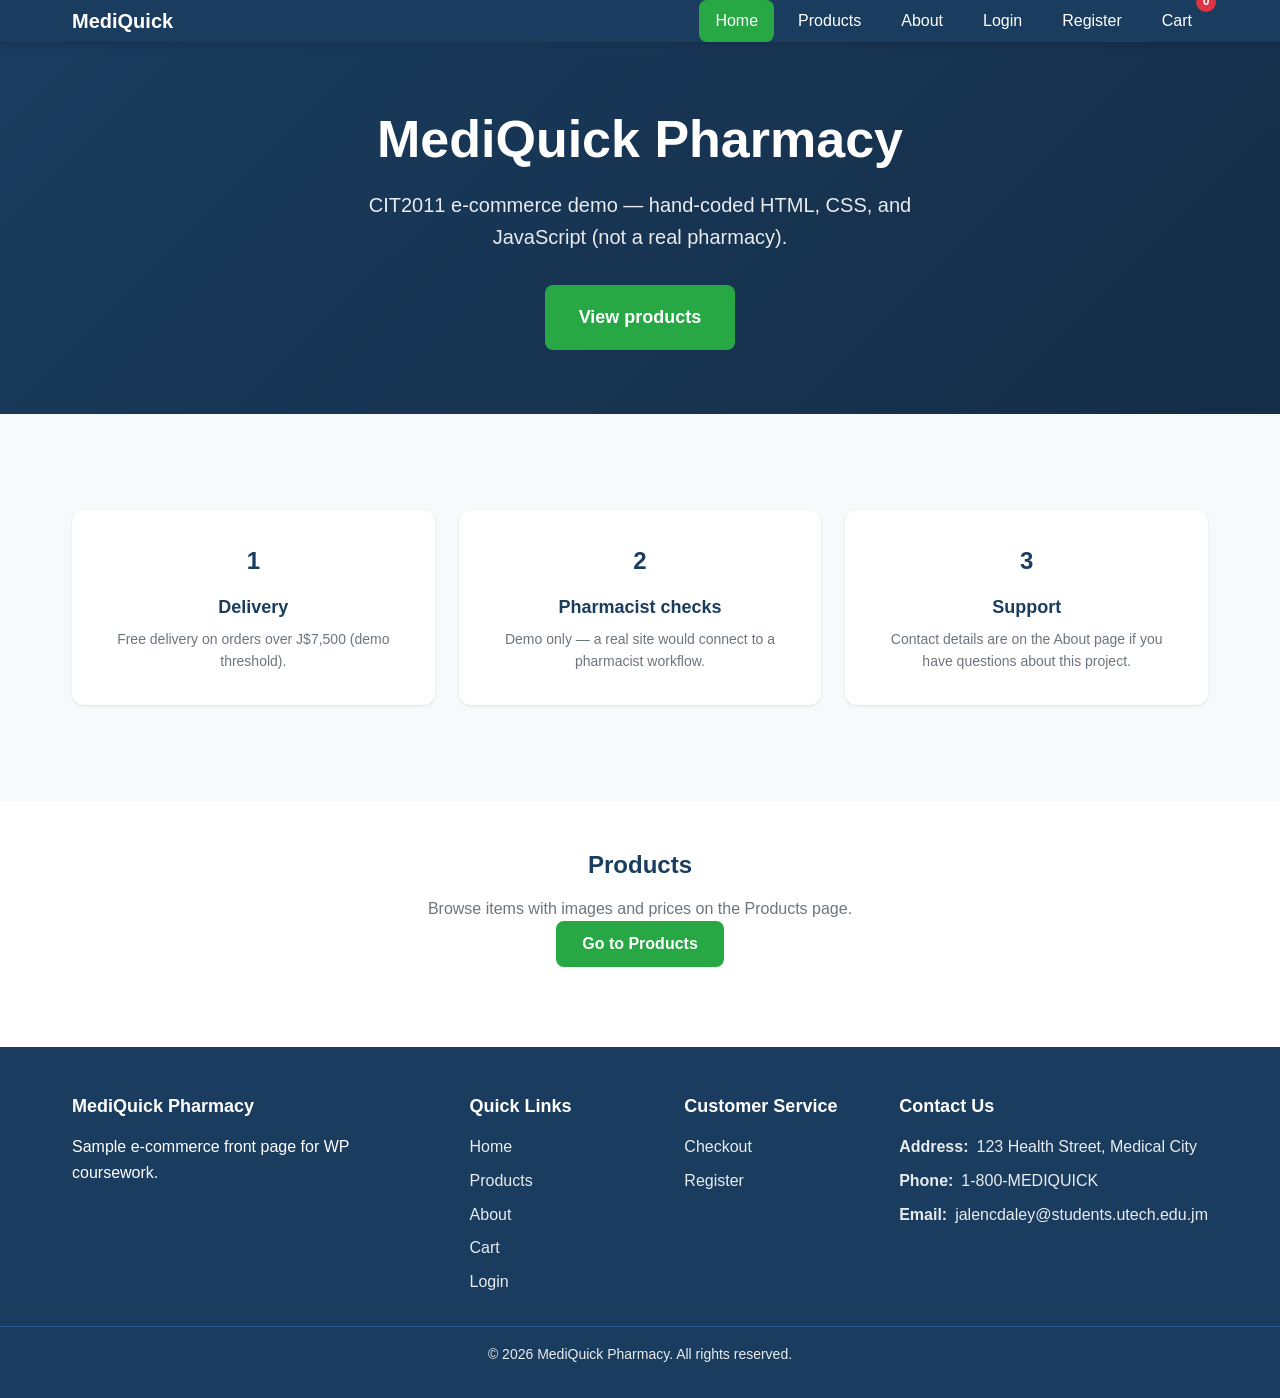
==== Codes/index.html @ d8a94339 "Intial Commit" ====
<!DOCTYPE html>
<html lang="en">
<head>
  <meta charset="UTF-8">
  <meta name="viewport" content="width=device-width, initial-scale=1.0">
  <meta name="description" content="MediQuick Pharmacy — CIT2011 IA#2 (HTML, CSS, JavaScript).">
  <meta name="theme-color" content="#1a3c5e">
  <title>MediQuick Pharmacy</title>
  <link rel="stylesheet" href="../style.css">
  <script src="../js/main.js" defer></script>
</head>
<body>
  <header class="header">
    <div class="container header__container">
      <a href="index.html" class="header__logo" aria-label="MediQuick Pharmacy Home">
        <span>MediQuick</span>
      </a>
      
      <nav class="nav" aria-label="Main navigation">
        <a href="index.html" class="nav__link nav__link--active">Home</a>
        <a href="products.html" class="nav__link">Products</a>
        <a href="about.html" class="nav__link">About</a>
        <a href="login.html" class="nav__link">Login</a>
        <a href="register.html" class="nav__link">Register</a>
        <a href="cart.html" class="nav__link nav__cart" aria-label="Shopping cart">
          Cart
          <span class="nav__cart-badge" id="cart-count">0</span>
        </a>
      </nav>
    </div>
  </header>

  <main>
    <section class="hero" aria-labelledby="hero-title">
      <div class="container">
        <h1 id="hero-title" class="hero__title">MediQuick Pharmacy</h1>
        <p class="hero__subtitle">
          CIT2011 e-commerce demo — hand-coded HTML, CSS, and JavaScript (not a real pharmacy).
        </p>
        <a href="products.html" class="btn btn--primary btn--lg">View products</a>
      </div>
    </section>

    <section class="section" aria-labelledby="features-title">
      <div class="container">
        <h2 id="features-title" class="sr-only">Features</h2>
        
        <div class="features">
          <article class="feature">
            <div class="feature__icon" aria-hidden="true">1</div>
            <h3 class="feature__title">Delivery</h3>
            <p class="feature__text">
              Free delivery on orders over J$7,500 (demo threshold).
            </p>
          </article>
          
          <article class="feature">
            <div class="feature__icon" aria-hidden="true">2</div>
            <h3 class="feature__title">Pharmacist checks</h3>
            <p class="feature__text">
              Demo only — a real site would connect to a pharmacist workflow.
            </p>
          </article>
          
          <article class="feature">
            <div class="feature__icon" aria-hidden="true">3</div>
            <h3 class="feature__title">Support</h3>
            <p class="feature__text">
              Contact details are on the About page if you have questions about this project.
            </p>
          </article>
        </div>
      </div>
    </section>

    <section class="section section--alt" aria-labelledby="products-cta">
      <div class="container">
        <header class="section__header">
          <h2 id="products-cta" class="section__title">Products</h2>
          <p class="section__subtitle">Browse items with images and prices on the Products page.</p>
          <p><a href="products.html" class="btn btn--primary">Go to Products</a></p>
        </header>
      </div>
    </section>
  </main>

  <footer class="footer">
    <div class="container footer__container">
      <div class="footer__section">
        <h4>MediQuick Pharmacy</h4>
        <p>Sample e-commerce front page for WP coursework.</p>
      </div>
      
      <div class="footer__section">
        <h4>Quick Links</h4>
        <nav class="footer__links" aria-label="Footer navigation">
          <a href="index.html" class="footer__link">Home</a>
          <a href="products.html" class="footer__link">Products</a>
          <a href="about.html" class="footer__link">About</a>
          <a href="cart.html" class="footer__link">Cart</a>
          <a href="login.html" class="footer__link">Login</a>
        </nav>
      </div>
      
      <div class="footer__section">
        <h4>Customer Service</h4>
        <nav class="footer__links">
          <a href="checkout.html" class="footer__link">Checkout</a>
          <a href="register.html" class="footer__link">Register</a>
        </nav>
      </div>
      
      <div class="footer__section footer__contact">
        <h4>Contact Us</h4>
        <p><strong>Address:</strong> 123 Health Street, Medical City</p>
        <p><strong>Phone:</strong> 1-800-MEDIQUICK</p>
        <p><strong>Email:</strong> <a href="mailto:jalencdaley@students.utech.edu.jm" class="footer__link">jalencdaley@students.utech.edu.jm</a>
        </p>
      </div>
    </div>
    
    <div class="footer__bottom">
      <div class="container">
        <p>&copy; 2026 MediQuick Pharmacy. All rights reserved.</p>
      </div>
    </div>
  </footer>
</body>
</html>
---- style.css ----
/*
  CIT2011 Web Programming — Individual Assignment #2 (Sem 2 AY 25-26)
  External stylesheet (Basic Guidelines §1 — CSS Knowledge & Application)
  Selectors, layout (flex/grid), variables, theme, responsiveness, comments per rubric.
*/
:root {
  
  --color-primary: #1a3c5e;        
  --color-primary-dark: #142d47;   
  --color-primary-light: #2a5a8a; 
  
  
  --color-success: #28a745;        
  --color-success-dark: #1e7e34;   
  --color-success-light: #48c764; 
  
  
  --color-white: #ffffff;
  --color-off-white: #f8f9fa;
  --color-light-gray: #e9ecef;
  --color-medium-gray: #6c757d;
  --color-dark-gray: #343a40;
  --color-black: #212529;
  
  
  --color-error: #dc3545;
  --color-warning: #ffc107;
  --color-info: #17a2b8;
  
  
  --font-primary: 'Segoe UI', Tahoma, Geneva, Verdana, sans-serif;
  --font-heading: 'Segoe UI', Tahoma, Geneva, Verdana, sans-serif;
  
  
  --text-xs: 0.75rem;
  --text-sm: 0.875rem;
  --text-base: 1rem;
  --text-lg: 1.125rem;
  --text-xl: 1.25rem;
  --text-2xl: 1.5rem;
  --text-3xl: 2rem;
  --text-4xl: 2.5rem;
  
  
  --space-xs: 0.25rem;
  --space-sm: 0.5rem;
  --space-md: 1rem;
  --space-lg: 1.5rem;
  --space-xl: 2rem;
  --space-2xl: 3rem;
  --space-3xl: 4rem;
  
  
  --radius-sm: 4px;
  --radius-md: 8px;
  --radius-lg: 12px;
  --radius-full: 50%;
  
  
  --shadow-sm: 0 1px 3px rgba(0, 0, 0, 0.1);
  --shadow-md: 0 4px 6px rgba(0, 0, 0, 0.1);
  --shadow-lg: 0 10px 25px rgba(0, 0, 0, 0.15);
  --shadow-xl: 0 20px 40px rgba(0, 0, 0, 0.2);
  
  
  --transition-fast: 150ms ease;
  --transition-base: 250ms ease;
  --transition-slow: 350ms ease;
  
  
  --z-dropdown: 100;
  --z-sticky: 200;
  --z-modal: 300;
}

*,
*::before,
*::after {
  box-sizing: border-box;
  margin: 0;
  padding: 0;
}

html {
  font-size: 16px;
  scroll-behavior: smooth;
}

body {
  font-family: var(--font-primary);
  font-size: var(--text-base);
  line-height: 1.6;
  color: var(--color-black);
  background-color: var(--color-off-white);
  min-height: 100vh;
  display: flex;
  flex-direction: column;
}

main {
  flex: 1;
}

img {
  max-width: 100%;
  height: auto;
  display: block;
}

a {
  color: var(--color-primary);
  text-decoration: none;
  transition: color var(--transition-fast);
}

a:hover,
a:focus {
  color: var(--color-primary-light);
  text-decoration: underline;
}

ul,
ol {
  list-style: none;
}

h1, h2, h3, h4, h5, h6 {
  font-family: var(--font-heading);
  font-weight: 600;
  line-height: 1.3;
  color: var(--color-primary);
  margin-bottom: var(--space-md);
}

h1 { font-size: var(--text-4xl); }
h2 { font-size: var(--text-3xl); }
h3 { font-size: var(--text-2xl); }
h4 { font-size: var(--text-xl); }
h5 { font-size: var(--text-lg); }
h6 { font-size: var(--text-base); }

p {
  margin-bottom: var(--space-md);
}

.text-center { text-align: center; }
.text-muted { color: var(--color-medium-gray); }

.container {
  width: 100%;
  max-width: 1200px;
  margin: 0 auto;
  padding: 0 var(--space-md);
}

.section {
  padding: var(--space-2xl) 0;
}

.section--alt {
  background-color: var(--color-white);
}

.header {
  background-color: var(--color-primary);
  position: sticky;
  top: 0;
  z-index: var(--z-sticky);
  box-shadow: var(--shadow-md);
}

.header__container {
  display: flex;
  align-items: center;
  justify-content: space-between;
  padding: var(--space-md);
  flex-wrap: wrap;
  gap: var(--space-md);
}

.header__logo {
  display: flex;
  align-items: center;
  gap: var(--space-sm);
  color: var(--color-white);
  font-size: var(--text-xl);
  font-weight: 700;
  text-decoration: none;
  transition: opacity var(--transition-fast);
}

.header__logo:hover {
  opacity: 0.9;
  color: var(--color-white);
  text-decoration: none;
}

.header__logo-icon {
  font-size: var(--text-2xl);
}

.nav {
  display: flex;
  align-items: center;
  gap: var(--space-xs);
  flex-wrap: wrap;
}

.nav__link {
  color: var(--color-white);
  padding: var(--space-sm) var(--space-md);
  border-radius: var(--radius-md);
  font-weight: 500;
  transition: background-color var(--transition-fast);
  text-decoration: none;
}

.nav__link:hover,
.nav__link:focus {
  background-color: var(--color-primary-light);
  color: var(--color-white);
  text-decoration: none;
}

.nav__link--active {
  background-color: var(--color-success);
  color: var(--color-white);
}

.nav__link--active:hover {
  background-color: var(--color-success-dark);
}

.nav__cart {
  position: relative;
  display: flex;
  align-items: center;
  gap: var(--space-xs);
}

.nav__cart-badge {
  position: absolute;
  top: -8px;
  right: -8px;
  background-color: var(--color-error);
  color: var(--color-white);
  font-size: var(--text-xs);
  font-weight: 700;
  min-width: 20px;
  height: 20px;
  border-radius: var(--radius-full);
  display: flex;
  align-items: center;
  justify-content: center;
  padding: 0 var(--space-xs);
}

.footer {
  background-color: var(--color-primary);
  color: var(--color-white);
  padding: var(--space-2xl) 0 var(--space-md);
  margin-top: auto;
}

.footer__container {
  display: grid;
  grid-template-columns: 1fr;
  gap: var(--space-xl);
}

.footer__section h4 {
  color: var(--color-white);
  margin-bottom: var(--space-md);
  font-size: var(--text-lg);
}

.footer__links {
  display: flex;
  flex-direction: column;
  gap: var(--space-sm);
}

.footer__link {
  color: var(--color-light-gray);
  transition: color var(--transition-fast);
}

.footer__link:hover {
  color: var(--color-success-light);
}

.footer__contact p {
  display: flex;
  align-items: center;
  gap: var(--space-sm);
  margin-bottom: var(--space-sm);
  color: var(--color-light-gray);
}

.footer__bottom {
  border-top: 1px solid var(--color-primary-light);
  margin-top: var(--space-xl);
  padding-top: var(--space-md);
  text-align: center;
  color: var(--color-light-gray);
  font-size: var(--text-sm);
}

.btn {
  display: inline-flex;
  align-items: center;
  justify-content: center;
  gap: var(--space-sm);
  padding: var(--space-sm) var(--space-lg);
  font-size: var(--text-base);
  font-weight: 600;
  border: 2px solid transparent;
  border-radius: var(--radius-md);
  cursor: pointer;
  transition: all var(--transition-base);
  text-decoration: none;
  text-align: center;
}

.btn:hover {
  box-shadow: var(--shadow-md);
  text-decoration: none;
}

.btn:active {
  opacity: 0.95;
}

.btn--primary {
  background-color: var(--color-success);
  color: var(--color-white);
  border-color: var(--color-success);
}

.btn--primary:hover {
  background-color: var(--color-success-dark);
  border-color: var(--color-success-dark);
  color: var(--color-white);
}

.btn--secondary {
  background-color: var(--color-primary);
  color: var(--color-white);
  border-color: var(--color-primary);
}

.btn--secondary:hover {
  background-color: var(--color-primary-dark);
  border-color: var(--color-primary-dark);
  color: var(--color-white);
}

.btn--outline {
  background-color: transparent;
  color: var(--color-primary);
  border-color: var(--color-primary);
}

.btn--outline:hover {
  background-color: var(--color-primary);
  color: var(--color-white);
}

.btn--danger {
  background-color: var(--color-error);
  color: var(--color-white);
  border-color: var(--color-error);
}

.btn--danger:hover {
  background-color: #c82333;
  border-color: #c82333;
  color: var(--color-white);
}

.btn--lg {
  padding: var(--space-md) var(--space-xl);
  font-size: var(--text-lg);
}

.btn--sm {
  padding: var(--space-xs) var(--space-md);
  font-size: var(--text-sm);
}

.btn--block {
  width: 100%;
}

.form {
  background-color: var(--color-white);
  padding: var(--space-xl);
  border-radius: var(--radius-lg);
  box-shadow: var(--shadow-md);
}

.form__group {
  margin-bottom: var(--space-lg);
}

.form__label {
  display: block;
  margin-bottom: var(--space-sm);
  font-weight: 600;
  color: var(--color-dark-gray);
}

.form__label--required::after {
  content: " *";
  color: var(--color-error);
}

.form__input,
.form__select,
.form__textarea {
  width: 100%;
  padding: var(--space-sm) var(--space-md);
  font-size: var(--text-base);
  font-family: var(--font-primary);
  border: 2px solid var(--color-light-gray);
  border-radius: var(--radius-md);
  background-color: var(--color-white);
  transition: border-color var(--transition-fast), box-shadow var(--transition-fast);
}

.form__input:focus,
.form__select:focus,
.form__textarea:focus {
  outline: none;
  border-color: var(--color-primary);
  box-shadow: 0 0 0 3px rgba(26, 60, 94, 0.15);
}

.form__input::placeholder {
  color: var(--color-medium-gray);
}

.form__textarea {
  min-height: 120px;
  resize: vertical;
}

.form__checkbox-group,
.form__radio-group {
  display: flex;
  align-items: flex-start;
  gap: var(--space-sm);
  margin-bottom: var(--space-md);
}

.form__checkbox,
.form__radio {
  width: 18px;
  height: 18px;
  margin-top: 2px;
  accent-color: var(--color-primary);
}

.form__fieldset {
  border: 2px solid var(--color-light-gray);
  border-radius: var(--radius-md);
  padding: var(--space-lg);
  margin-bottom: var(--space-lg);
}

.form__legend {
  font-weight: 600;
  color: var(--color-primary);
  padding: 0 var(--space-sm);
  font-size: var(--text-lg);
}

.form__actions {
  display: flex;
  flex-wrap: wrap;
  gap: var(--space-md);
  margin-top: var(--space-lg);
}

.form__group--spaced {
  margin-top: var(--space-md);
}

.form__link {
  text-align: center;
  margin-top: var(--space-md);
}

.card {
  background-color: var(--color-white);
  border-radius: var(--radius-lg);
  box-shadow: var(--shadow-sm);
  overflow: hidden;
  transition: box-shadow var(--transition-base);
}

.card:hover {
  box-shadow: var(--shadow-lg);
}

.card__image {
  width: 100%;
  height: 200px;
  background-color: var(--color-light-gray);
  display: flex;
  align-items: center;
  justify-content: center;
  color: var(--color-medium-gray);
  font-size: var(--text-sm);
  overflow: hidden;
}

.card__image img {
  width: 100%;
  height: 100%;
  object-fit: cover;
  display: block;
}

.about-card__contact-block {
  margin-top: var(--space-lg);
}

.about-card__cta {
  margin-top: var(--space-xl);
}

.form-msg {
  color: var(--color-error);
  font-size: var(--text-sm);
  margin-bottom: var(--space-md);
}

.form-msg[hidden] {
  display: none;
}

.card__body {
  padding: var(--space-lg);
}

.card__title {
  font-size: var(--text-lg);
  margin-bottom: var(--space-sm);
  color: var(--color-primary);
}

.card__price {
  font-size: var(--text-xl);
  font-weight: 700;
  color: var(--color-success);
  margin-bottom: var(--space-md);
}

.card__description {
  color: var(--color-medium-gray);
  font-size: var(--text-sm);
  margin-bottom: var(--space-md);
}

.hero {
  background: linear-gradient(135deg, var(--color-primary) 0%, var(--color-primary-dark) 100%);
  color: var(--color-white);
  padding: var(--space-3xl) 0;
  text-align: center;
}

.hero__title {
  font-size: var(--text-3xl);
  color: var(--color-white);
  margin-bottom: var(--space-md);
}

.hero__subtitle {
  font-size: var(--text-lg);
  color: var(--color-light-gray);
  margin-bottom: var(--space-xl);
  max-width: 600px;
  margin-left: auto;
  margin-right: auto;
}

.features {
  display: grid;
  grid-template-columns: 1fr;
  gap: var(--space-lg);
  padding: var(--space-2xl) 0;
}

.feature {
  text-align: center;
  padding: var(--space-xl);
  background-color: var(--color-white);
  border-radius: var(--radius-lg);
  box-shadow: var(--shadow-sm);
  transition: box-shadow var(--transition-base);
}

.feature:hover {
  box-shadow: var(--shadow-md);
}

.feature__icon {
  font-size: var(--text-2xl);
  font-weight: 700;
  margin-bottom: var(--space-md);
  color: var(--color-primary);
}

.feature__title {
  font-size: var(--text-lg);
  margin-bottom: var(--space-sm);
}

.feature__text {
  color: var(--color-medium-gray);
  font-size: var(--text-sm);
  margin-bottom: 0;
}

.products-grid {
  display: grid;
  grid-template-columns: 1fr;
  gap: var(--space-lg);
}

.section__header {
  text-align: center;
  margin-bottom: var(--space-xl);
}

.section__title {
  font-size: var(--text-2xl);
}

.section__subtitle {
  color: var(--color-medium-gray);
  max-width: 600px;
  margin: 0 auto;
}

.auth-page {
  display: flex;
  align-items: center;
  justify-content: center;
  min-height: calc(100vh - 200px);
  padding: var(--space-xl);
}

.auth-card--wide {
  max-width: 550px;
}

.checkout-form--plain {
  box-shadow: none;
  padding: 0;
}

.cart-summary--minimal {
  margin-top: var(--space-lg);
  box-shadow: none;
  padding: var(--space-md) 0;
}

.auth-card {
  width: 100%;
  max-width: 450px;
}

.auth-card__header {
  text-align: center;
  margin-bottom: var(--space-xl);
}

.auth-card__title {
  margin-bottom: var(--space-sm);
}

.auth-card__subtitle {
  color: var(--color-medium-gray);
}

.cart-section {
  padding: var(--space-2xl) 0;
}

.cart-table {
  width: 100%;
  background-color: var(--color-white);
  border-radius: var(--radius-lg);
  box-shadow: var(--shadow-sm);
  overflow: hidden;
  margin-bottom: var(--space-xl);
}

.cart-table__wrapper {
  overflow-x: auto;
}

.cart-table table {
  width: 100%;
  border-collapse: collapse;
  min-width: 700px;
}

.cart-table th,
.cart-table td {
  padding: var(--space-md);
  text-align: left;
  border-bottom: 1px solid var(--color-light-gray);
}

.cart-table th {
  background-color: var(--color-primary);
  color: var(--color-white);
  font-weight: 600;
}

.cart-table tr:hover {
  background-color: var(--color-off-white);
}

.cart-table__qty-input {
  width: 70px;
  padding: var(--space-xs) var(--space-sm);
  border: 2px solid var(--color-light-gray);
  border-radius: var(--radius-sm);
  text-align: center;
}

.cart-summary {
  background-color: var(--color-white);
  padding: var(--space-xl);
  border-radius: var(--radius-lg);
  box-shadow: var(--shadow-sm);
}

.cart-summary__title {
  margin-bottom: var(--space-lg);
  padding-bottom: var(--space-md);
  border-bottom: 2px solid var(--color-light-gray);
}

.cart-summary__row {
  display: flex;
  justify-content: space-between;
  padding: var(--space-sm) 0;
}

.cart-summary__row--total {
  font-size: var(--text-xl);
  font-weight: 700;
  color: var(--color-primary);
  border-top: 2px solid var(--color-primary);
  padding-top: var(--space-md);
  margin-top: var(--space-md);
}

.cart-actions {
  display: flex;
  flex-wrap: wrap;
  gap: var(--space-md);
  margin-top: var(--space-xl);
}

.checkout-section {
  padding: var(--space-2xl) 0;
}

.checkout-grid {
  display: grid;
  grid-template-columns: 1fr;
  gap: var(--space-xl);
}

.checkout-panel {
  background-color: var(--color-white);
  padding: var(--space-xl);
  border-radius: var(--radius-lg);
  box-shadow: var(--shadow-sm);
}

.checkout-panel__title {
  margin-bottom: var(--space-lg);
  padding-bottom: var(--space-md);
  border-bottom: 2px solid var(--color-light-gray);
}

.order-item {
  display: flex;
  justify-content: space-between;
  padding: var(--space-sm) 0;
  border-bottom: 1px solid var(--color-light-gray);
}

.order-item:last-of-type {
  border-bottom: none;
}

.invoice-section {
  padding: var(--space-2xl) 0;
}

.invoice {
  background-color: var(--color-white);
  padding: var(--space-xl);
  border-radius: var(--radius-lg);
  box-shadow: var(--shadow-md);
  max-width: 800px;
  margin: 0 auto;
}

.invoice__header {
  display: flex;
  flex-direction: column;
  gap: var(--space-lg);
  padding-bottom: var(--space-lg);
  border-bottom: 2px solid var(--color-primary);
  margin-bottom: var(--space-lg);
}

.invoice__logo {
  font-size: var(--text-2xl);
  font-weight: 700;
  color: var(--color-primary);
}

.invoice__meta {
  color: var(--color-medium-gray);
}

.invoice__meta p {
  margin-bottom: var(--space-xs);
}

.invoice__customer {
  margin-bottom: var(--space-xl);
}

.invoice__table {
  width: 100%;
  border-collapse: collapse;
  margin-bottom: var(--space-xl);
}

.invoice__table th,
.invoice__table td {
  padding: var(--space-md);
  text-align: left;
  border-bottom: 1px solid var(--color-light-gray);
}

.invoice__table th {
  background-color: var(--color-off-white);
  font-weight: 600;
  color: var(--color-primary);
}

.invoice__totals {
  display: flex;
  flex-direction: column;
  align-items: flex-end;
  margin-bottom: var(--space-xl);
}

.invoice__totals-row {
  display: flex;
  justify-content: space-between;
  width: 100%;
  max-width: 300px;
  padding: var(--space-sm) 0;
}

.invoice__totals-row--grand {
  font-size: var(--text-xl);
  font-weight: 700;
  color: var(--color-primary);
  border-top: 2px solid var(--color-primary);
  padding-top: var(--space-md);
}

.invoice__footer {
  text-align: center;
  padding-top: var(--space-lg);
  border-top: 1px solid var(--color-light-gray);
  color: var(--color-medium-gray);
  font-size: var(--text-sm);
}

.invoice__actions {
  margin-top: var(--space-xl);
  text-align: center;
}

@media print {
  .header,
  .footer,
  .invoice__actions {
    display: none;
  }
  
  .invoice {
    box-shadow: none;
    padding: 0;
  }
  
  body {
    background-color: var(--color-white);
  }
}

.about-section {
  padding: var(--space-2xl) 0;
}

.about-grid {
  display: grid;
  grid-template-columns: 1fr;
  gap: var(--space-xl);
}

.about-card {
  background-color: var(--color-white);
  padding: var(--space-xl);
  border-radius: var(--radius-lg);
  box-shadow: var(--shadow-sm);
}

.about-card__title {
  display: flex;
  align-items: center;
  gap: var(--space-sm);
  margin-bottom: var(--space-lg);
}

.about-card__icon {
  font-size: var(--text-2xl);
}

.mission-vision {
  display: grid;
  grid-template-columns: 1fr;
  gap: var(--space-lg);
  margin-top: var(--space-lg);
}

.mission-vision__item {
  padding: var(--space-lg);
  background-color: var(--color-off-white);
  border-radius: var(--radius-md);
  border-left: 4px solid var(--color-success);
}

.mission-vision__item h4 {
  color: var(--color-success);
  margin-bottom: var(--space-sm);
}

.student-details {
  display: grid;
  grid-template-columns: 1fr;
  gap: var(--space-sm);
}

.student-details__row {
  display: flex;
  flex-direction: column;
  padding: var(--space-sm) 0;
  border-bottom: 1px solid var(--color-light-gray);
}

.student-details__label {
  font-weight: 600;
  color: var(--color-primary);
  margin-bottom: var(--space-xs);
}

@media (min-width: 768px) {
  
  h1 { font-size: calc(var(--text-4xl) * 1.2); }
  
  
  .hero {
    padding: var(--space-3xl) 0;
  }
  
  .hero__title {
    font-size: var(--text-4xl);
  }
  
  
  .features {
    grid-template-columns: repeat(3, 1fr);
  }
  
  
  .products-grid {
    grid-template-columns: repeat(2, 1fr);
  }
  
  
  .footer__container {
    grid-template-columns: repeat(2, 1fr);
  }
  
  
  .checkout-grid {
    grid-template-columns: 1fr 1fr;
  }
  
  
  .invoice__header {
    flex-direction: row;
    justify-content: space-between;
    align-items: flex-start;
  }
  
  .invoice__meta {
    text-align: right;
  }
  
  
  .about-grid {
    grid-template-columns: repeat(2, 1fr);
  }
  
  
  .mission-vision {
    grid-template-columns: repeat(2, 1fr);
  }
  
  
  .student-details__row {
    flex-direction: row;
    justify-content: space-between;
    align-items: center;
  }
  
  .student-details__label {
    margin-bottom: 0;
  }
}

@media (min-width: 1024px) {
  
  .products-grid {
    grid-template-columns: repeat(3, 1fr);
  }
  
  
  .footer__container {
    grid-template-columns: 2fr 1fr 1fr 1.5fr;
  }
  
  
  .nav {
    gap: var(--space-sm);
  }
  
  
  .hero__title {
    font-size: calc(var(--text-4xl) * 1.3);
  }
  
  .hero__subtitle {
    font-size: var(--text-xl);
  }
}

@media (min-width: 1280px) {
  .container {
    padding: 0 var(--space-xl);
  }
}

.sr-only {
  position: absolute;
  width: 1px;
  height: 1px;
  padding: 0;
  margin: -1px;
  overflow: hidden;
  clip: rect(0, 0, 0, 0);
  white-space: nowrap;
  border: 0;
}

.flex {
  display: flex;
}

.flex-wrap {
  flex-wrap: wrap;
}

.items-center {
  align-items: center;
}

.justify-between {
  justify-content: space-between;
}

.justify-center {
  justify-content: center;
}

.gap-sm {
  gap: var(--space-sm);
}

.gap-md {
  gap: var(--space-md);
}

.gap-lg {
  gap: var(--space-lg);
}

.mt-md {
  margin-top: var(--space-md);
}

.mt-lg {
  margin-top: var(--space-lg);
}

.mb-md {
  margin-bottom: var(--space-md);
}

.mb-lg {
  margin-bottom: var(--space-lg);
}

.visually-hidden {
  position: absolute;
  width: 1px;
  height: 1px;
  padding: 0;
  margin: -1px;
  overflow: hidden;
  clip: rect(0, 0, 0, 0);
  white-space: nowrap;
  border: 0;
}
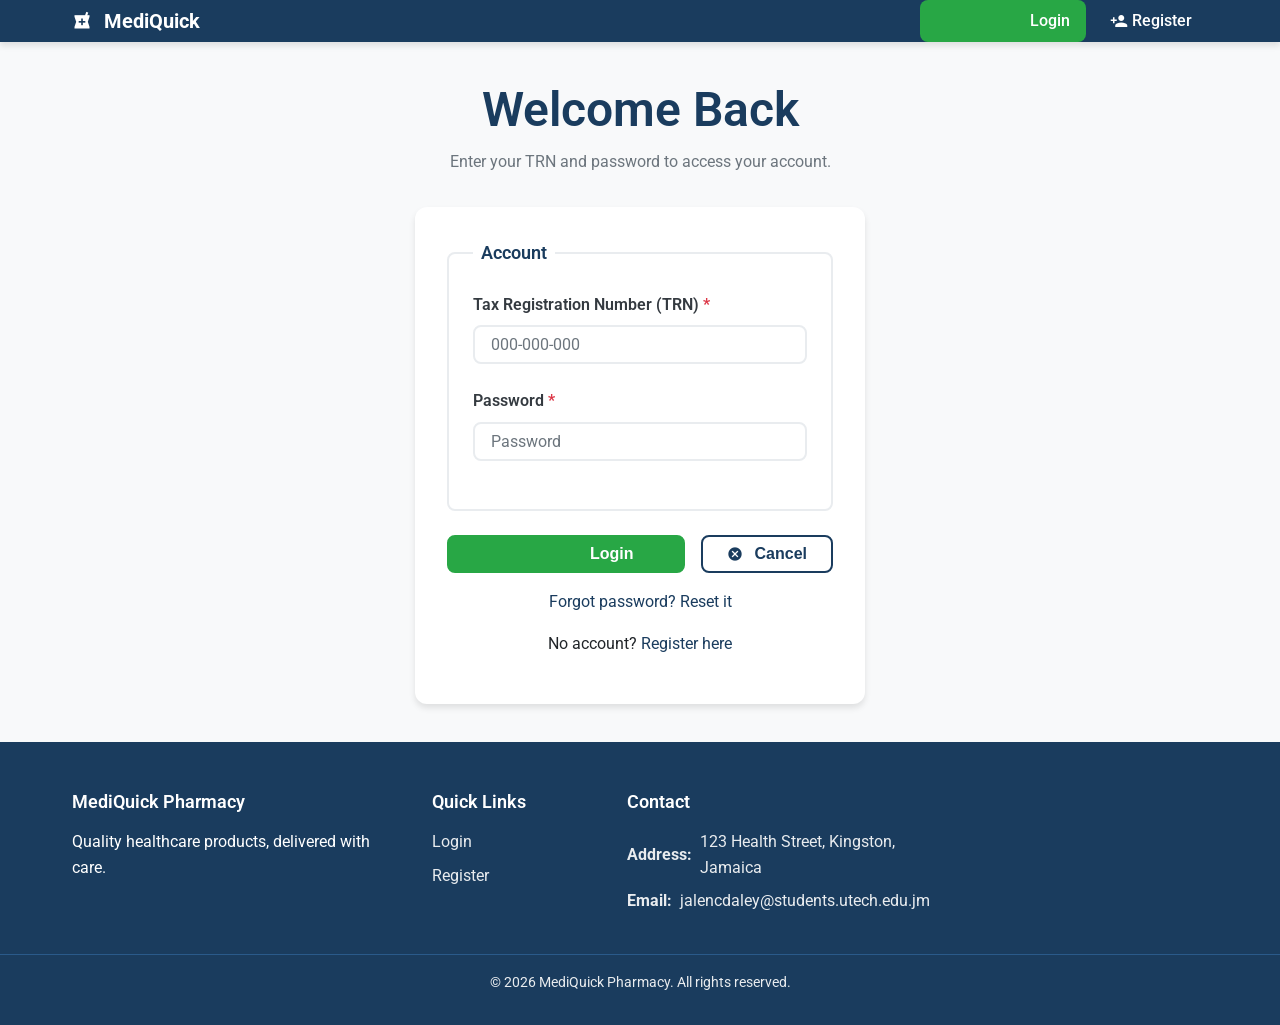
==== commit 55f5d2b3: "Intial Commit" ====
--- a/Codes/index.html
+++ b/Codes/index.html
@@ -1,129 +1,252 @@
 <!DOCTYPE html>
+
+
+
 <html lang="en">
+
 <head>
+
   <meta charset="UTF-8">
+
   <meta name="viewport" content="width=device-width, initial-scale=1.0">
-  <meta name="description" content="MediQuick Pharmacy — CIT2011 IA#2 (HTML, CSS, JavaScript).">
+
+  <meta name="description" content="Login — MediQuick Pharmacy (CIT2011 Group Project).">
+
   <meta name="theme-color" content="#1a3c5e">
-  <title>MediQuick Pharmacy</title>
+
+  <title>Login — MediQuick Pharmacy</title>
+
+  <link rel="preconnect" href="https://fonts.googleapis.com">
+
+  <link href="https://fonts.googleapis.com/css2?family=Roboto:wght@400;500;700&display=swap" rel="stylesheet">
+
+  <link href="https://fonts.googleapis.com/icon?family=Material+Icons" rel="stylesheet">
+
   <link rel="stylesheet" href="../style.css">
+
   <script src="../js/main.js" defer></script>
+
 </head>
+
 <body>
+
   <header class="header">
+
     <div class="container header__container">
+
       <a href="index.html" class="header__logo" aria-label="MediQuick Pharmacy Home">
+
+        <span class="material-icons header__logo-icon" aria-hidden="true">local_pharmacy</span>
+
         <span>MediQuick</span>
+
       </a>
-      
+
       <nav class="nav" aria-label="Main navigation">
-        <a href="index.html" class="nav__link nav__link--active">Home</a>
-        <a href="products.html" class="nav__link">Products</a>
-        <a href="about.html" class="nav__link">About</a>
-        <a href="login.html" class="nav__link">Login</a>
-        <a href="register.html" class="nav__link">Register</a>
-        <a href="cart.html" class="nav__link nav__cart" aria-label="Shopping cart">
-          Cart
-          <span class="nav__cart-badge" id="cart-count">0</span>
+
+        <a href="index.html" class="nav__link nav__link--active">
+
+          <span class="material-icons" aria-hidden="true">login</span>Login
+
         </a>
+
+        <a href="register.html" class="nav__link">
+
+          <span class="material-icons" aria-hidden="true">person_add</span>Register
+
+        </a>
+
       </nav>
-    </div>
+
+    </div>
+
   </header>
 
-  <main>
-    <section class="hero" aria-labelledby="hero-title">
+
+
+  <main class="auth-page">
+
+    <div class="auth-card">
+
+      <header class="auth-card__header">
+
+        <h1 class="auth-card__title">Welcome Back</h1>
+
+        <p class="auth-card__subtitle">Enter your TRN and password to access your account.</p>
+
+      </header>
+
+
+
+      <form id="login-form" class="form" action="#" method="POST" aria-label="Login form" novalidate>
+
+        <p id="login-error" class="form-msg" role="alert" hidden></p>
+
+
+
+        <fieldset class="form__fieldset">
+
+          <legend class="form__legend">Account</legend>
+
+
+
+          <div class="form__group">
+
+            <label for="trn" class="form__label form__label--required">
+
+              Tax Registration Number (TRN)
+
+            </label>
+
+            <input
+
+              type="text"
+
+              id="trn"
+
+              name="trn"
+
+              class="form__input"
+
+              placeholder="000-000-000"
+
+              autocomplete="username"
+
+              maxlength="11"
+
+              required
+
+              aria-required="true"
+
+            >
+
+          </div>
+
+
+
+          <div class="form__group">
+
+            <label for="password" class="form__label form__label--required">
+
+              Password
+
+            </label>
+
+            <input
+
+              type="password"
+
+              id="password"
+
+              name="password"
+
+              class="form__input"
+
+              placeholder="Password"
+
+              autocomplete="current-password"
+
+              required
+
+              aria-required="true"
+
+            >
+
+          </div>
+
+        </fieldset>
+
+
+
+        <div class="form__actions">
+
+          <button type="submit" class="btn btn--primary" style="flex:1;">
+
+            <span class="material-icons" aria-hidden="true">login</span>Login
+
+          </button>
+
+          <button type="reset" class="btn btn--outline">
+
+            <span class="material-icons" aria-hidden="true">cancel</span>Cancel
+
+          </button>
+
+        </div>
+
+
+
+        <p class="form__link">
+
+          <a href="#" id="reset-password-link">Forgot password? Reset it</a>
+
+        </p>
+
+        <p class="form__link">
+
+          No account? <a href="register.html">Register here</a>
+
+        </p>
+
+      </form>
+
+    </div>
+
+  </main>
+
+
+
+  <footer class="footer">
+
+    <div class="container footer__container">
+
+      <div class="footer__section">
+
+        <h4>MediQuick Pharmacy</h4>
+
+        <p>Quality healthcare products, delivered with care.</p>
+
+      </div>
+
+      <div class="footer__section">
+
+        <h4>Quick Links</h4>
+
+        <nav class="footer__links" aria-label="Footer navigation">
+
+          <a href="index.html" class="footer__link">Login</a>
+
+          <a href="register.html" class="footer__link">Register</a>
+
+        </nav>
+
+      </div>
+
+      <div class="footer__section footer__contact">
+
+        <h4>Contact</h4>
+
+        <p><strong>Address:</strong> 123 Health Street, Kingston, Jamaica</p>
+
+        <p><strong>Email:</strong> <a href="mailto:jalencdaley@students.utech.edu.jm" class="footer__link">jalencdaley@students.utech.edu.jm</a></p>
+
+      </div>
+
+    </div>
+
+    <div class="footer__bottom">
+
       <div class="container">
-        <h1 id="hero-title" class="hero__title">MediQuick Pharmacy</h1>
-        <p class="hero__subtitle">
-          CIT2011 e-commerce demo — hand-coded HTML, CSS, and JavaScript (not a real pharmacy).
-        </p>
-        <a href="products.html" class="btn btn--primary btn--lg">View products</a>
-      </div>
-    </section>
-
-    <section class="section" aria-labelledby="features-title">
-      <div class="container">
-        <h2 id="features-title" class="sr-only">Features</h2>
-        
-        <div class="features">
-          <article class="feature">
-            <div class="feature__icon" aria-hidden="true">1</div>
-            <h3 class="feature__title">Delivery</h3>
-            <p class="feature__text">
-              Free delivery on orders over J$7,500 (demo threshold).
-            </p>
-          </article>
-          
-          <article class="feature">
-            <div class="feature__icon" aria-hidden="true">2</div>
-            <h3 class="feature__title">Pharmacist checks</h3>
-            <p class="feature__text">
-              Demo only — a real site would connect to a pharmacist workflow.
-            </p>
-          </article>
-          
-          <article class="feature">
-            <div class="feature__icon" aria-hidden="true">3</div>
-            <h3 class="feature__title">Support</h3>
-            <p class="feature__text">
-              Contact details are on the About page if you have questions about this project.
-            </p>
-          </article>
-        </div>
-      </div>
-    </section>
-
-    <section class="section section--alt" aria-labelledby="products-cta">
-      <div class="container">
-        <header class="section__header">
-          <h2 id="products-cta" class="section__title">Products</h2>
-          <p class="section__subtitle">Browse items with images and prices on the Products page.</p>
-          <p><a href="products.html" class="btn btn--primary">Go to Products</a></p>
-        </header>
-      </div>
-    </section>
-  </main>
-
-  <footer class="footer">
-    <div class="container footer__container">
-      <div class="footer__section">
-        <h4>MediQuick Pharmacy</h4>
-        <p>Sample e-commerce front page for WP coursework.</p>
-      </div>
-      
-      <div class="footer__section">
-        <h4>Quick Links</h4>
-        <nav class="footer__links" aria-label="Footer navigation">
-          <a href="index.html" class="footer__link">Home</a>
-          <a href="products.html" class="footer__link">Products</a>
-          <a href="about.html" class="footer__link">About</a>
-          <a href="cart.html" class="footer__link">Cart</a>
-          <a href="login.html" class="footer__link">Login</a>
-        </nav>
-      </div>
-      
-      <div class="footer__section">
-        <h4>Customer Service</h4>
-        <nav class="footer__links">
-          <a href="checkout.html" class="footer__link">Checkout</a>
-          <a href="register.html" class="footer__link">Register</a>
-        </nav>
-      </div>
-      
-      <div class="footer__section footer__contact">
-        <h4>Contact Us</h4>
-        <p><strong>Address:</strong> 123 Health Street, Medical City</p>
-        <p><strong>Phone:</strong> 1-800-MEDIQUICK</p>
-        <p><strong>Email:</strong> <a href="mailto:jalencdaley@students.utech.edu.jm" class="footer__link">jalencdaley@students.utech.edu.jm</a>
-        </p>
-      </div>
-    </div>
-    
-    <div class="footer__bottom">
-      <div class="container">
+
         <p>&copy; 2026 MediQuick Pharmacy. All rights reserved.</p>
-      </div>
-    </div>
+
+      </div>
+
+    </div>
+
   </footer>
+
 </body>
+
 </html>
+
--- a/style.css
+++ b/style.css
@@ -1,8 +1,4 @@
-/*
-  CIT2011 Web Programming — Individual Assignment #2 (Sem 2 AY 25-26)
-  External stylesheet (Basic Guidelines §1 — CSS Knowledge & Application)
-  Selectors, layout (flex/grid), variables, theme, responsiveness, comments per rubric.
-*/
+
 :root {
   
   --color-primary: #1a3c5e;        
@@ -28,8 +24,8 @@
   --color-info: #17a2b8;
   
   
-  --font-primary: 'Segoe UI', Tahoma, Geneva, Verdana, sans-serif;
-  --font-heading: 'Segoe UI', Tahoma, Geneva, Verdana, sans-serif;
+  --font-primary: 'Roboto', 'Segoe UI', Tahoma, Geneva, Verdana, sans-serif;
+  --font-heading: 'Roboto', 'Segoe UI', Tahoma, Geneva, Verdana, sans-serif;
   
   
   --text-xs: 0.75rem;
@@ -204,6 +200,7 @@
   align-items: center;
   gap: var(--space-xs);
   flex-wrap: wrap;
+  overflow: visible;
 }
 
 .nav__link {
@@ -239,9 +236,10 @@
 }
 
 .nav__cart-badge {
-  position: absolute;
-  top: -8px;
-  right: -8px;
+  position: relative;
+  display: inline-flex;
+  align-items: center;
+  justify-content: center;
   background-color: var(--color-error);
   color: var(--color-white);
   font-size: var(--text-xs);
@@ -249,10 +247,9 @@
   min-width: 20px;
   height: 20px;
   border-radius: var(--radius-full);
-  display: flex;
-  align-items: center;
-  justify-content: center;
   padding: 0 var(--space-xs);
+  margin-left: var(--space-xs);
+  vertical-align: middle;
 }
 
 .footer {
@@ -515,13 +512,6 @@
   overflow: hidden;
 }
 
-.card__image img {
-  width: 100%;
-  height: 100%;
-  object-fit: cover;
-  display: block;
-}
-
 .about-card__contact-block {
   margin-top: var(--space-lg);
 }
@@ -561,66 +551,6 @@
   color: var(--color-medium-gray);
   font-size: var(--text-sm);
   margin-bottom: var(--space-md);
-}
-
-.hero {
-  background: linear-gradient(135deg, var(--color-primary) 0%, var(--color-primary-dark) 100%);
-  color: var(--color-white);
-  padding: var(--space-3xl) 0;
-  text-align: center;
-}
-
-.hero__title {
-  font-size: var(--text-3xl);
-  color: var(--color-white);
-  margin-bottom: var(--space-md);
-}
-
-.hero__subtitle {
-  font-size: var(--text-lg);
-  color: var(--color-light-gray);
-  margin-bottom: var(--space-xl);
-  max-width: 600px;
-  margin-left: auto;
-  margin-right: auto;
-}
-
-.features {
-  display: grid;
-  grid-template-columns: 1fr;
-  gap: var(--space-lg);
-  padding: var(--space-2xl) 0;
-}
-
-.feature {
-  text-align: center;
-  padding: var(--space-xl);
-  background-color: var(--color-white);
-  border-radius: var(--radius-lg);
-  box-shadow: var(--shadow-sm);
-  transition: box-shadow var(--transition-base);
-}
-
-.feature:hover {
-  box-shadow: var(--shadow-md);
-}
-
-.feature__icon {
-  font-size: var(--text-2xl);
-  font-weight: 700;
-  margin-bottom: var(--space-md);
-  color: var(--color-primary);
-}
-
-.feature__title {
-  font-size: var(--text-lg);
-  margin-bottom: var(--space-sm);
-}
-
-.feature__text {
-  color: var(--color-medium-gray);
-  font-size: var(--text-sm);
-  margin-bottom: 0;
 }
 
 .products-grid {
@@ -961,42 +891,9 @@
   margin-bottom: var(--space-sm);
 }
 
-.student-details {
-  display: grid;
-  grid-template-columns: 1fr;
-  gap: var(--space-sm);
-}
-
-.student-details__row {
-  display: flex;
-  flex-direction: column;
-  padding: var(--space-sm) 0;
-  border-bottom: 1px solid var(--color-light-gray);
-}
-
-.student-details__label {
-  font-weight: 600;
-  color: var(--color-primary);
-  margin-bottom: var(--space-xs);
-}
-
 @media (min-width: 768px) {
   
   h1 { font-size: calc(var(--text-4xl) * 1.2); }
-  
-  
-  .hero {
-    padding: var(--space-3xl) 0;
-  }
-  
-  .hero__title {
-    font-size: var(--text-4xl);
-  }
-  
-  
-  .features {
-    grid-template-columns: repeat(3, 1fr);
-  }
   
   
   .products-grid {
@@ -1033,17 +930,6 @@
   .mission-vision {
     grid-template-columns: repeat(2, 1fr);
   }
-  
-  
-  .student-details__row {
-    flex-direction: row;
-    justify-content: space-between;
-    align-items: center;
-  }
-  
-  .student-details__label {
-    margin-bottom: 0;
-  }
 }
 
 @media (min-width: 1024px) {
@@ -1060,15 +946,6 @@
   
   .nav {
     gap: var(--space-sm);
-  }
-  
-  
-  .hero__title {
-    font-size: calc(var(--text-4xl) * 1.3);
-  }
-  
-  .hero__subtitle {
-    font-size: var(--text-xl);
   }
 }
 
@@ -1078,74 +955,237 @@
   }
 }
 
-.sr-only {
-  position: absolute;
-  width: 1px;
-  height: 1px;
-  padding: 0;
-  margin: -1px;
+/* ── Material Icons baseline alignment ─────────────────────────── */
+.material-icons {
+  font-size: inherit;
+  vertical-align: middle;
+  line-height: 1;
+  margin-right: var(--space-xs);
+}
+
+/* ── Nav icon + text pair ───────────────────────────────────────── */
+.nav__link .material-icons {
+  font-size: 1.1rem;
+}
+
+/* ── Dashboard ──────────────────────────────────────────────────── */
+.dashboard-section {
+  padding: var(--space-2xl) 0;
+}
+
+.dashboard-grid {
+  display: grid;
+  grid-template-columns: 1fr;
+  gap: var(--space-xl);
+}
+
+.dashboard-panel {
+  background-color: var(--color-white);
+  padding: var(--space-xl);
+  border-radius: var(--radius-lg);
+  box-shadow: var(--shadow-sm);
+}
+
+.dashboard-panel__title {
+  margin-bottom: var(--space-lg);
+  padding-bottom: var(--space-md);
+  border-bottom: 2px solid var(--color-light-gray);
+}
+
+/* ── Frequency bar chart ────────────────────────────────────────── */
+.chart {
+  margin-top: var(--space-lg);
+}
+
+.chart__row {
+  display: flex;
+  align-items: center;
+  gap: var(--space-md);
+  margin-bottom: var(--space-md);
+}
+
+.chart__label {
+  min-width: 90px;
+  font-weight: 600;
+  color: var(--color-primary);
+  font-size: var(--text-sm);
+}
+
+.chart__bar-wrap {
+  flex: 1;
+  display: flex;
+  align-items: center;
+  gap: var(--space-sm);
+}
+
+/* Prevent global img { height: auto } from stretching bar images */
+.chart__bar-wrap img {
+  height: 20px !important;
+  max-width: none;
+  display: inline-block;
+}
+
+.chart__bar {
+  height: 20px;
+  background-color: var(--color-success);
+  border-radius: var(--radius-sm);
+  display: inline-block;
+  min-width: 4px;
+}
+
+.chart__count {
+  font-size: var(--text-sm);
+  color: var(--color-medium-gray);
+  white-space: nowrap;
+}
+
+/* ── Invoice search / dashboard table ──────────────────────────── */
+.search-bar {
+  display: flex;
+  gap: var(--space-md);
+  margin-bottom: var(--space-lg);
+  flex-wrap: wrap;
+}
+
+.search-bar__input {
+  flex: 1;
+  min-width: 200px;
+  padding: var(--space-sm) var(--space-md);
+  font-size: var(--text-base);
+  border: 2px solid var(--color-light-gray);
+  border-radius: var(--radius-md);
+}
+
+.search-bar__input:focus {
+  outline: none;
+  border-color: var(--color-primary);
+}
+
+.data-table {
+  width: 100%;
+  border-collapse: collapse;
+  background-color: var(--color-white);
+  border-radius: var(--radius-lg);
   overflow: hidden;
-  clip: rect(0, 0, 0, 0);
-  white-space: nowrap;
-  border: 0;
-}
-
-.flex {
-  display: flex;
-}
-
-.flex-wrap {
+  box-shadow: var(--shadow-sm);
+}
+
+.data-table th,
+.data-table td {
+  padding: var(--space-md);
+  text-align: left;
+  border-bottom: 1px solid var(--color-light-gray);
+  font-size: var(--text-sm);
+}
+
+.data-table th {
+  background-color: var(--color-primary);
+  color: var(--color-white);
+  font-weight: 600;
+}
+
+.data-table tr:hover td {
+  background-color: var(--color-off-white);
+}
+
+.data-table__empty {
+  text-align: center;
+  color: var(--color-medium-gray);
+  padding: var(--space-xl);
+}
+
+/* ── Locked / error page ────────────────────────────────────────── */
+.locked-page {
+  display: flex;
+  align-items: center;
+  justify-content: center;
+  min-height: calc(100vh - 200px);
+  padding: var(--space-xl);
+  text-align: center;
+}
+
+.locked-card {
+  background-color: var(--color-white);
+  padding: var(--space-3xl) var(--space-xl);
+  border-radius: var(--radius-lg);
+  box-shadow: var(--shadow-lg);
+  max-width: 480px;
+  width: 100%;
+}
+
+.locked-card__icon {
+  font-size: 4rem;
+  color: var(--color-error);
+  margin-bottom: var(--space-lg);
+}
+
+.locked-card__title {
+  color: var(--color-error);
+  margin-bottom: var(--space-md);
+}
+
+/* ── Product search bar ─────────────────────────────────────────── */
+.products-filter {
+  display: flex;
+  gap: var(--space-md);
+  margin-bottom: var(--space-xl);
   flex-wrap: wrap;
-}
-
-.items-center {
-  align-items: center;
-}
-
-.justify-between {
-  justify-content: space-between;
-}
-
-.justify-center {
-  justify-content: center;
-}
-
-.gap-sm {
-  gap: var(--space-sm);
-}
-
-.gap-md {
-  gap: var(--space-md);
-}
-
-.gap-lg {
-  gap: var(--space-lg);
-}
-
-.mt-md {
-  margin-top: var(--space-md);
-}
-
-.mt-lg {
-  margin-top: var(--space-lg);
-}
-
-.mb-md {
+  align-items: center;
+}
+
+.products-filter__input {
+  flex: 1;
+  min-width: 200px;
+  padding: var(--space-sm) var(--space-md);
+  font-size: var(--text-base);
+  border: 2px solid var(--color-light-gray);
+  border-radius: var(--radius-md);
+}
+
+.products-filter__input:focus {
+  outline: none;
+  border-color: var(--color-primary);
+}
+
+/* ── Empty-state message ────────────────────────────────────────── */
+.empty-state {
+  text-align: center;
+  padding: var(--space-3xl) var(--space-xl);
+  color: var(--color-medium-gray);
+}
+
+.empty-state__icon {
+  font-size: 3rem;
+  display: block;
   margin-bottom: var(--space-md);
 }
 
-.mb-lg {
-  margin-bottom: var(--space-lg);
-}
-
-.visually-hidden {
-  position: absolute;
-  width: 1px;
-  height: 1px;
-  padding: 0;
-  margin: -1px;
-  overflow: hidden;
-  clip: rect(0, 0, 0, 0);
-  white-space: nowrap;
-  border: 0;
-}
+/* ── Notification / toast ───────────────────────────────────────── */
+.toast {
+  position: fixed;
+  bottom: var(--space-xl);
+  right: var(--space-xl);
+  background-color: var(--color-primary);
+  color: var(--color-white);
+  padding: var(--space-md) var(--space-lg);
+  border-radius: var(--radius-md);
+  box-shadow: var(--shadow-lg);
+  z-index: var(--z-modal);
+  font-size: var(--text-sm);
+  opacity: 0;
+  transform: translateY(10px);
+  transition: opacity var(--transition-base), transform var(--transition-base);
+  pointer-events: none;
+}
+
+.toast--visible {
+  opacity: 1;
+  transform: translateY(0);
+}
+
+/* ── Responsive dashboard ───────────────────────────────────────── */
+@media (min-width: 768px) {
+  .dashboard-grid {
+    grid-template-columns: repeat(2, 1fr);
+  }
+}
